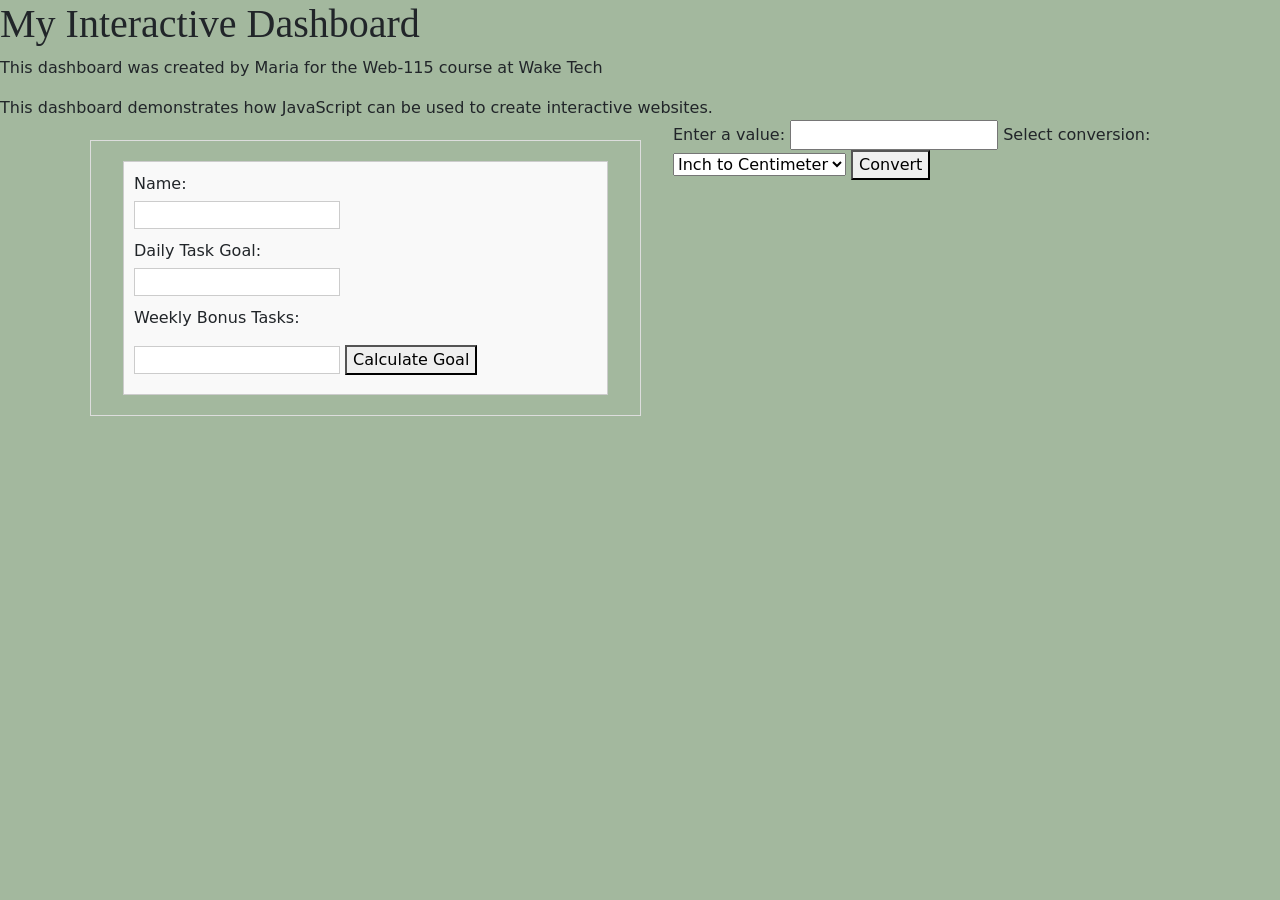
==== index.html @ 3a4084d5 "Add metric converter to index" ====
<!DOCTYPE html>
<html lang="en">
<head>
    <meta charset="UTF-8">
    <meta name="viewport" content="width=device-width, initial-scale=1.0">
    <title>Interactive Dashboard</title>
    
    <!-- Bootstrap  -->
    <link href="https://cdn.jsdelivr.net/npm/bootstrap@5.3.8/dist/css/bootstrap.min.css" rel="stylesheet" integrity="sha384-sRIl4kxILFvY47J16cr9ZwB07vP4J8+LH7qKQnuqkuIAvNWLzeN8tE5YBujZqJLB" crossorigin="anonymous">
    
    <link rel="stylesheet" href="css/style.css">
 

    <script defer src="https://cdn.jsdelivr.net/npm/bootstrap@5.3.8/dist/js/bootstrap.bundle.min.js" integrity="sha384-FKyoEForCGlyvwx9Hj09JcYn3nv7wiPVlz7YYwJrWVcXK/BmnVDxM+D2scQbITxI" crossorigin="anonymous"></script>
</head>

<body>
    <h1>My Interactive Dashboard</h1>
    <p>This dashboard was created by Maria for the Web-115 course at Wake Tech</p>

    <script>
        document.write("This dashboard demonstrates how JavaScript can be used to create interactive websites.")
    </script>

<!-- The <noscript> is for web browsers with JavaScript rendering disabled. -->
    <noscript>Unfortunately, your web browser does not support JavaScript.</noscript>

    <div class="container">
    <div class="row">
        <div class="col" id="weekly-tasks">            
            
            <form id="goal-form">

                <label for="user-name">Name:</label>
                <input type="text" id="user-name">

                <label for="daily-goal">Daily Task Goal:</label>
                <input type="number" id="daily-goal">

                <label for="bonus-tasks">Weekly Bonus Tasks:</label>
                <input type="number" id="bonus-tasks">

                <button type="submit" id="goal-btn">Calculate Goal</button>
            </form>

            <p id="goal-message"></p>
            
            <script src="js/task-manager.js"></script> 
 
            </div>

            <div class="col" id="metric-converter">

                <form id="converter-form">

                    <label for="numeric-value">Enter a value:</label>
                    <input type="number" id="numeric-value">

                    <label for="conversion-type">Select conversion:</label>
                    <select id="conversion-type">
                        <option value="inch to centimeter">Inch to Centimeter</option>
                        <option value="foot to centimeter">Foot to Centimeter</option>
                        <option value="yard to meter">Yard to Meter</option>
                        <option value="mile to kilometer">Mile to Kilometer</option>
                        <option value="centimeter to inch">Centimeter to Inch</option>
                        <option value="centimeter to foot">Centimeter to Foot</option>
                        <option value="meter to yard">Meter to Yard</option>
                        <option value="kilometer to mile">Kilometer to Mile</option>
                    </select>

                    <button type="submit" id="convert-button">Convert</button>

                </form>

                <p id="conversion-result"></p>

                <script src="js/metric-converter.js" defer></script>

            </div>

        </div>
        <!-- Dashboard Content -->
         
    </div>
</div>

</body>
</html>
---- css/style.css ----
body {
    background-color: #a3b89e;
}

h1 {
    font-family: Garamond, serif;
}

#weekly-tasks {
    margin: 20px;
    border: 1px solid #ddd;
}

#goal-form {
    margin: 20px;
    padding: 10px;
    border: 1px solid #ccc;
    background-color: #f9f9f9;
}

#goal-form label {
    display: block;
    margin-bottom: 5px;
}

#goal-form input {
    margin-bottom: 10px;
    border: 1px solid #ccc;
}

#goal-btn {
    margin-top: 10px;
}

#goal-message {
    margin-top: 10px;
    color: green;
}
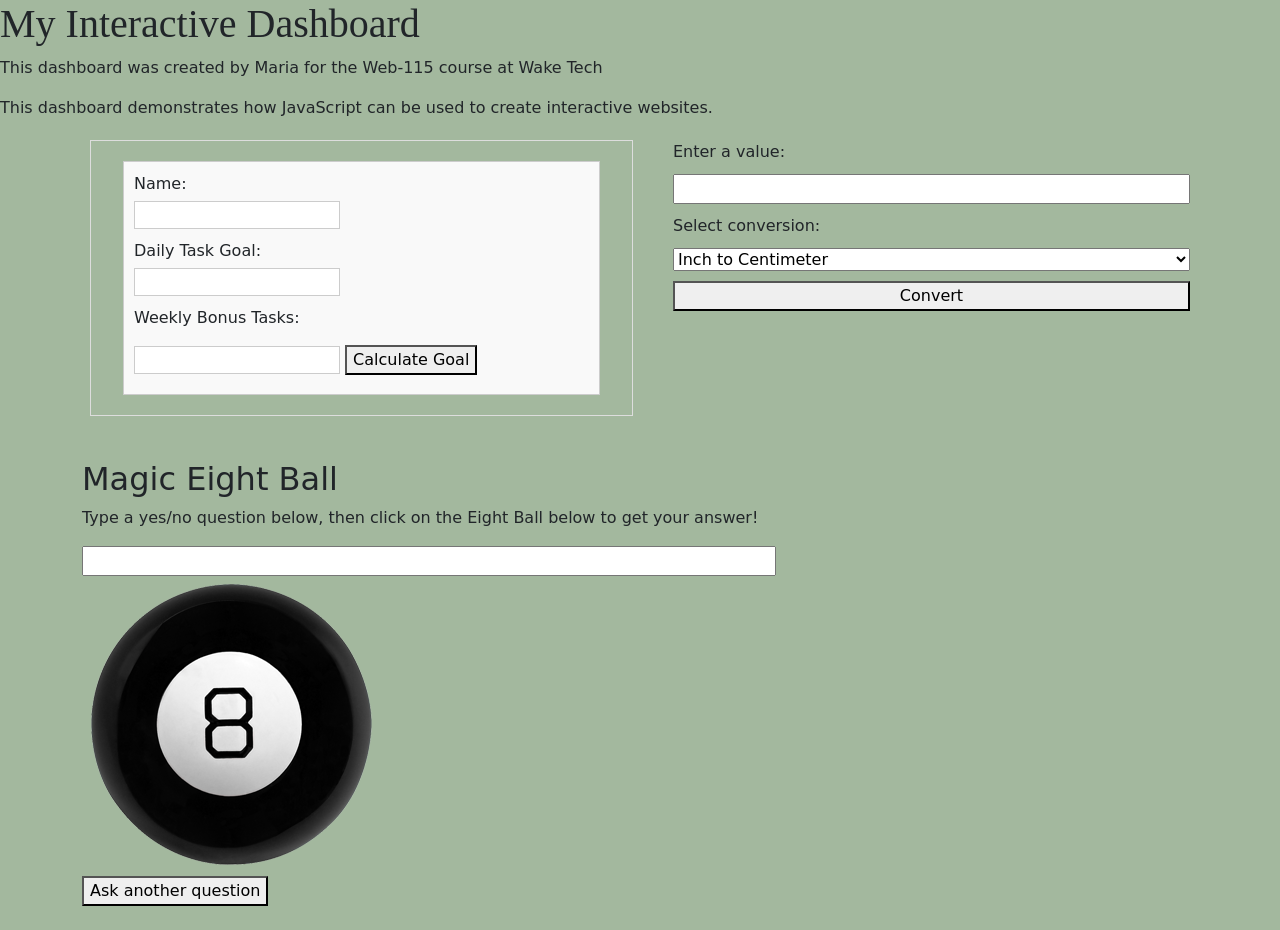
==== commit c40b7486: "Added Magic 8 balls CSS, js, etc" ====
--- a/index.html
+++ b/index.html
@@ -78,6 +78,24 @@
 
             </div>
 
+            <div class="col" id="magic-eight-ball">
+                <script src="js/magic-eight-ball.js" defer></script>﻿
+                <link rel="stylesheet" href="css/magic-eight-ball.css">
+                <h2 class="heading">Magic Eight Ball</h2>
+                <form>
+                    <p>Type a yes/no question below, then click on the Eight Ball below to get your answer!</p>
+                    <input id="question" name="question" size="80">
+
+                    <div id="magicEightBall">
+                        <div id="circle"></div>
+                        <img id="ball" src="img/magic-eight-ball.png"/>
+                    </div>
+
+                    <button id="reset" name="reset" type="reset">Ask another question</button>
+                </form>
+                <br>
+            </div>
+
         </div>
         <!-- Dashboard Content -->
          
--- a/css/style.css
+++ b/css/style.css
@@ -35,4 +35,19 @@
 #goal-message {
     margin-top: 10px;
     color: green;
-}+}
+
+#metric-converter {
+    padding: 20px;
+}
+
+#metric-converter form {
+    display: flex;
+    flex-direction: column;
+    gap: 10px;
+}
+
+#conversion-result {
+    margin-top: 15px;
+    font-weight: bold;
+}
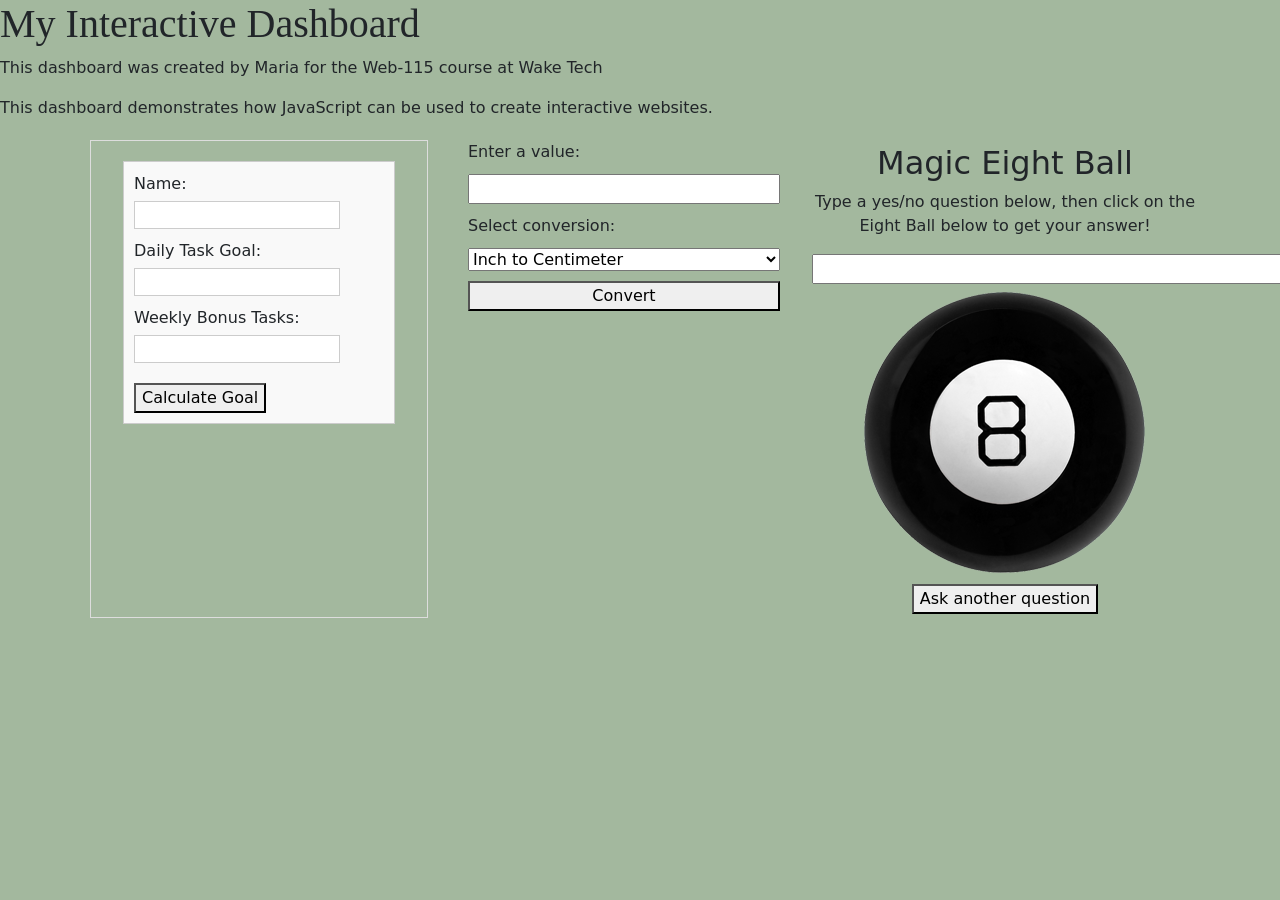
==== commit e2bdade6: "Eliminate spaces per last grade, edit Readme" ====
--- a/index.html
+++ b/index.html
@@ -58,14 +58,14 @@
 
                     <label for="conversion-type">Select conversion:</label>
                     <select id="conversion-type">
-                        <option value="inch to centimeter">Inch to Centimeter</option>
-                        <option value="foot to centimeter">Foot to Centimeter</option>
-                        <option value="yard to meter">Yard to Meter</option>
-                        <option value="mile to kilometer">Mile to Kilometer</option>
-                        <option value="centimeter to inch">Centimeter to Inch</option>
-                        <option value="centimeter to foot">Centimeter to Foot</option>
-                        <option value="meter to yard">Meter to Yard</option>
-                        <option value="kilometer to mile">Kilometer to Mile</option>
+                        <option value="inch-to-centimeter">Inch to Centimeter</option>
+                        <option value="foot-to-centimeter">Foot to Centimeter</option>
+                        <option value="yard-to-meter">Yard to Meter</option>
+                        <option value="mile-to-kilometer">Mile to Kilometer</option>
+                        <option value="centimeter-to-inch">Centimeter to Inch</option>
+                        <option value="centimeter-to-foot">Centimeter to Foot</option>
+                        <option value="meter-to-yard">Meter to Yard</option>
+                        <option value="kilometer-to-mile">Kilometer to Mile</option>
                     </select>
 
                     <button type="submit" id="convert-button">Convert</button>
--- a/css/magic-eight-ball.css
+++ b/css/magic-eight-ball.css
@@ -0,0 +1,45 @@
+
+#magic-eight-ball {
+  max-width: 410px;
+  text-align: center;
+  margin: auto;
+}
+
+#circle {
+  font-size: 12pt;
+  background-color: white;
+  color: black;
+  position: absolute;
+  margin-left: 70px;
+  margin-top: 70px;
+  height: 150px;
+  width: 150px;
+  border-radius: 50%;
+  text-wrap: wrap;
+  display: none;
+  /* get answer inside ball */
+  overflow: hidden
+}
+
+
+img:active {
+  animation: shake 1s;
+  animation-iteration-count: infinite;
+}
+
+img:visited {
+  animation: none;
+}
+@keyframes shake {
+  0% { transform: translate(1px, 1px) rotate(0deg);  }
+  10% { transform: translate(-1px, -2px) rotate(-1deg); }
+  20% { transform: translate(-3px, 0px) rotate(1deg); }
+  30% { transform: translate(3px, 2px) rotate(0deg); }
+  40% { transform: translate(1px, -1px) rotate(1deg); }
+  50% { transform: translate(-1px, 2px) rotate(-1deg); }
+  60% { transform: translate(-3px, 1px) rotate(0deg); }
+  70% { transform: translate(3px, 1px) rotate(-1deg); }
+  80% { transform: translate(-1px, -1px) rotate(1deg); }
+  90% { transform: translate(1px, 2px) rotate(0deg); }
+  100% { transform: translate(1px, -2px) rotate(-1deg); }
+}
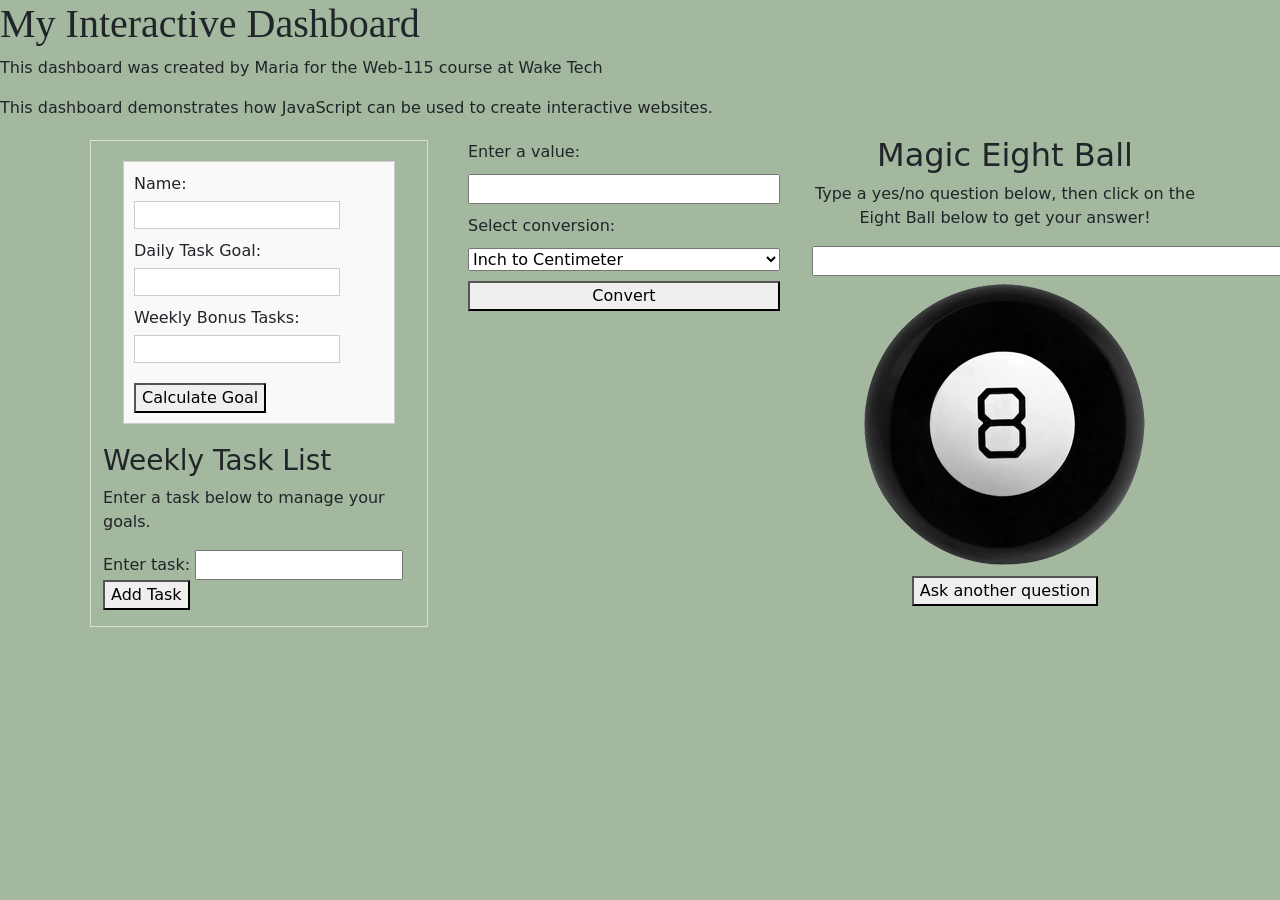
==== commit aee21571: "Added weekly task list and logic" ====
--- a/index.html
+++ b/index.html
@@ -4,17 +4,18 @@
     <meta charset="UTF-8">
     <meta name="viewport" content="width=device-width, initial-scale=1.0">
     <title>Interactive Dashboard</title>
-    
-    <!-- Bootstrap  -->
+
+    <!-- Bootstrap -->
     <link href="https://cdn.jsdelivr.net/npm/bootstrap@5.3.8/dist/css/bootstrap.min.css" rel="stylesheet" integrity="sha384-sRIl4kxILFvY47J16cr9ZwB07vP4J8+LH7qKQnuqkuIAvNWLzeN8tE5YBujZqJLB" crossorigin="anonymous">
-    
+
     <link rel="stylesheet" href="css/style.css">
- 
+
+    <link rel="stylesheet" href="css/magic-eight-ball.css">
 
     <script defer src="https://cdn.jsdelivr.net/npm/bootstrap@5.3.8/dist/js/bootstrap.bundle.min.js" integrity="sha384-FKyoEForCGlyvwx9Hj09JcYn3nv7wiPVlz7YYwJrWVcXK/BmnVDxM+D2scQbITxI" crossorigin="anonymous"></script>
 </head>
+<body>
 
-<body>
     <h1>My Interactive Dashboard</h1>
     <p>This dashboard was created by Maria for the Web-115 course at Wake Tech</p>
 
@@ -22,33 +23,54 @@
         document.write("This dashboard demonstrates how JavaScript can be used to create interactive websites.")
     </script>
 
-<!-- The <noscript> is for web browsers with JavaScript rendering disabled. -->
+    <!-- The noscript element is for browsers with JavaScript disabled. -->
     <noscript>Unfortunately, your web browser does not support JavaScript.</noscript>
 
     <div class="container">
-    <div class="row">
-        <div class="col" id="weekly-tasks">            
-            
-            <form id="goal-form">
 
-                <label for="user-name">Name:</label>
-                <input type="text" id="user-name">
+        <div class="row">
 
-                <label for="daily-goal">Daily Task Goal:</label>
-                <input type="number" id="daily-goal">
+            <!-- Weekly Tasks -->
+            <div class="col" id="weekly-tasks">
 
-                <label for="bonus-tasks">Weekly Bonus Tasks:</label>
-                <input type="number" id="bonus-tasks">
+                <form id="goal-form">
 
-                <button type="submit" id="goal-btn">Calculate Goal</button>
-            </form>
+                    <label for="user-name">Name:</label>
+                    <input type="text" id="user-name">
 
-            <p id="goal-message"></p>
-            
-            <script src="js/task-manager.js"></script> 
- 
+                    <label for="daily-goal">Daily Task Goal:</label>
+                    <input type="number" id="daily-goal">
+
+                    <label for="bonus-tasks">Weekly Bonus Tasks:</label>
+                    <input type="number" id="bonus-tasks">
+
+                    <button type="submit" id="goal-btn">Calculate Goal</button>
+
+                </form>
+
+                <p id="goal-message"></p>
+
+                <!-- New Weekly Task List -->
+                <div id="task-list">
+
+                    <h3>Weekly Task List</h3>
+
+                    <p>Enter a task below to manage your goals.</p>
+
+                    <form id="task-form">
+                        <label for="task-name">Enter task:</label>
+                        <input type="text" id="task-name">
+
+                        <button type="button" id="add-task">Add Task</button>
+                    </form>
+
+                </div>
+
+                <script src="js/task-manager.js" defer></script>
+
             </div>
 
+            <!-- Metric Converter -->
             <div class="col" id="metric-converter">
 
                 <form id="converter-form">
@@ -57,15 +79,16 @@
                     <input type="number" id="numeric-value">
 
                     <label for="conversion-type">Select conversion:</label>
+
                     <select id="conversion-type">
-                        <option value="inch-to-centimeter">Inch to Centimeter</option>
-                        <option value="foot-to-centimeter">Foot to Centimeter</option>
-                        <option value="yard-to-meter">Yard to Meter</option>
-                        <option value="mile-to-kilometer">Mile to Kilometer</option>
-                        <option value="centimeter-to-inch">Centimeter to Inch</option>
-                        <option value="centimeter-to-foot">Centimeter to Foot</option>
-                        <option value="meter-to-yard">Meter to Yard</option>
-                        <option value="kilometer-to-mile">Kilometer to Mile</option>
+                        <option value="inch to centimeter">Inch to Centimeter</option>
+                        <option value="foot to centimeter">Foot to Centimeter</option>
+                        <option value="yard to meter">Yard to Meter</option>
+                        <option value="mile to kilometer">Mile to Kilometer</option>
+                        <option value="centimeter to inch">Centimeter to Inch</option>
+                        <option value="centimeter to foot">Centimeter to Foot</option>
+                        <option value="meter to yard">Meter to Yard</option>
+                        <option value="kilometer to mile">Kilometer to Mile</option>
                     </select>
 
                     <button type="submit" id="convert-button">Convert</button>
@@ -78,29 +101,41 @@
 
             </div>
 
+            <!-- Magic Eight Ball -->
             <div class="col" id="magic-eight-ball">
-                <script src="js/magic-eight-ball.js" defer></script>﻿
-                <link rel="stylesheet" href="css/magic-eight-ball.css">
+
+                <script src="js/magic-eight-ball.js" defer></script>
+
                 <h2 class="heading">Magic Eight Ball</h2>
+
                 <form>
+
                     <p>Type a yes/no question below, then click on the Eight Ball below to get your answer!</p>
+
                     <input id="question" name="question" size="80">
 
                     <div id="magicEightBall">
+
                         <div id="circle"></div>
-                        <img id="ball" src="img/magic-eight-ball.png"/>
+
+                        <img id="ball" src="img/magic-eight-ball.png" alt="Magic Eight Ball">
+
                     </div>
 
                     <button id="reset" name="reset" type="reset">Ask another question</button>
+
                 </form>
+
                 <br>
+
             </div>
 
         </div>
+
         <!-- Dashboard Content -->
-         
+
     </div>
-</div>
 
 </body>
 </html>
+
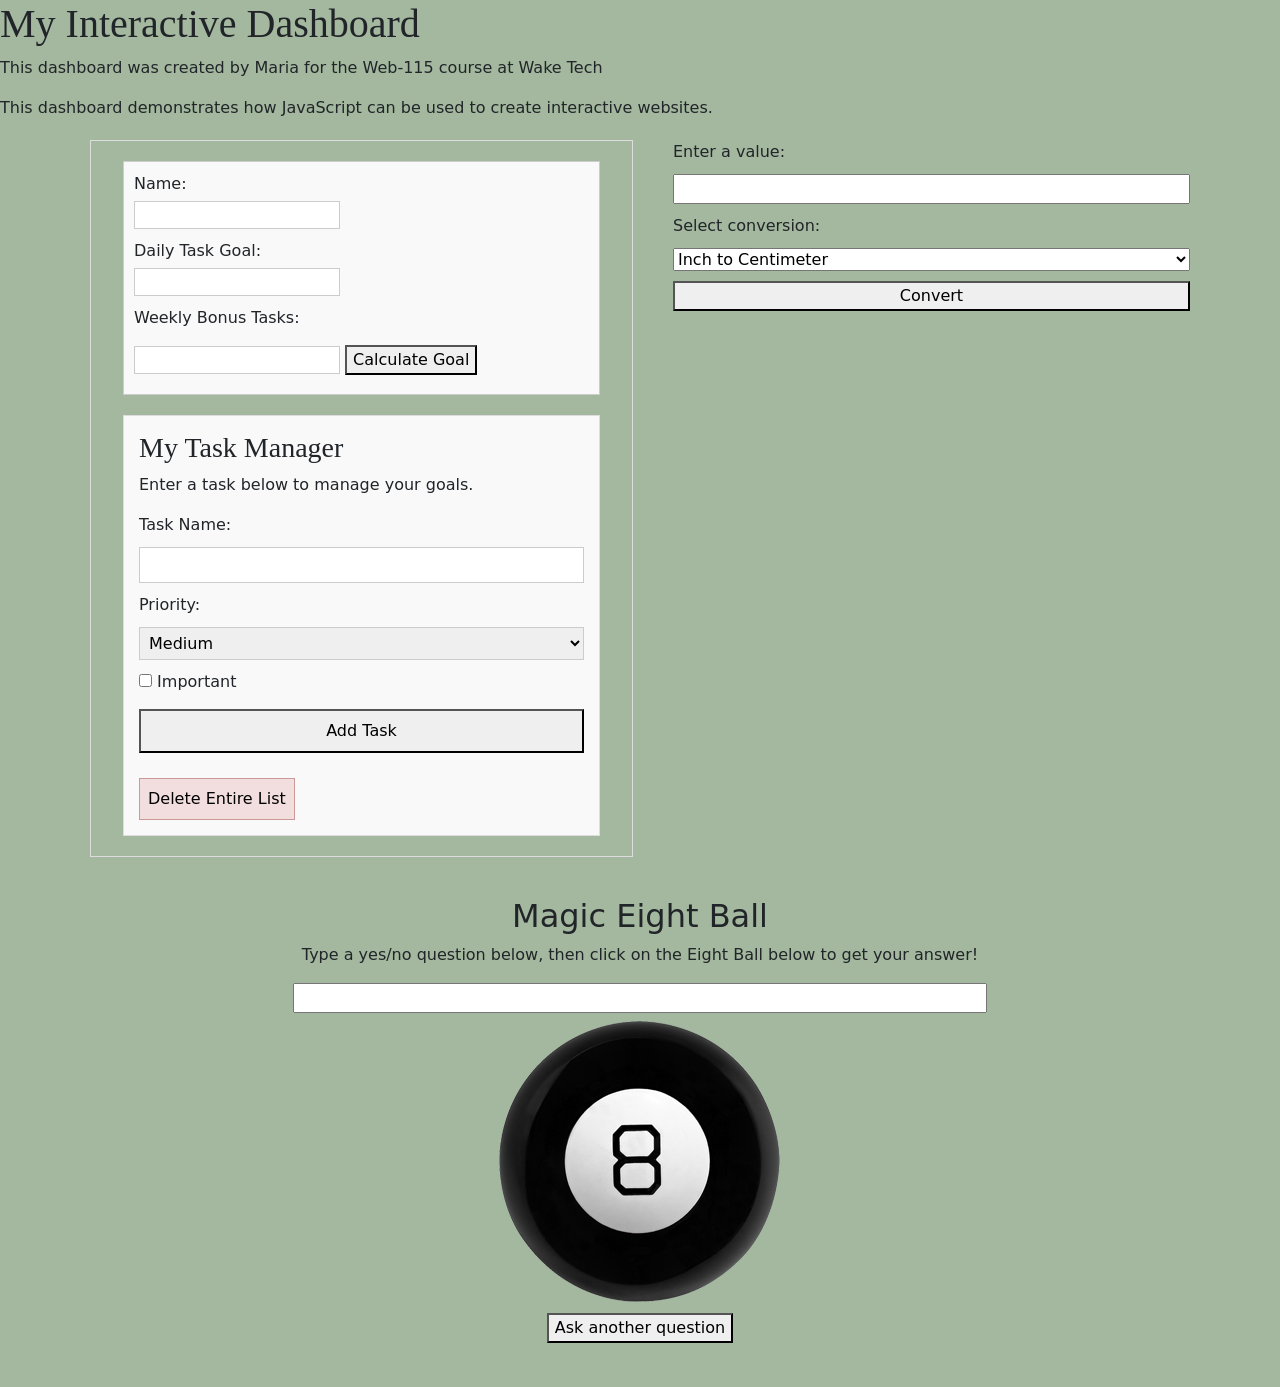
==== commit 830bc527: "Updated task manager app for class" ====
--- a/index.html
+++ b/index.html
@@ -49,22 +49,42 @@
                 </form>
 
                 <p id="goal-message"></p>
+                
+                <!-- New Weekly Task List -->
+                <section id="task-manager">
 
-                <!-- New Weekly Task List -->
-                <div id="task-list">
-
-                    <h3>Weekly Task List</h3>
+                    <h3>My Task Manager</h3>
 
                     <p>Enter a task below to manage your goals.</p>
 
                     <form id="task-form">
-                        <label for="task-name">Enter task:</label>
-                        <input type="text" id="task-name">
 
-                        <button type="button" id="add-task">Add Task</button>
+                        <label for="task-name">Task Name:</label>
+                        <input type="text" id="task-name" required>
+
+                        <label for="task-priority">Priority:</label>
+                        <select id="task-priority">
+                            <option value="High">High</option>
+                            <option value="Medium" selected>Medium</option>
+                            <option value="Low">Low</option>
+                        </select>
+
+                        <label for="task-important">
+                            <input type="checkbox" id="task-important">
+                            Important
+                        </label>
+
+                        <button type="submit" id="add-task">Add Task</button>
+
                     </form>
 
-                </div>
+                    <div id="task-list"></div>
+
+                    <button type="button" id="delete-list">
+                        Delete Entire List
+                    </button>
+
+                </section>
 
                 <script src="js/task-manager.js" defer></script>
 
--- a/css/style.css
+++ b/css/style.css
@@ -51,3 +51,60 @@
     margin-top: 15px;
     font-weight: bold;
 }
+
+#task-manager {
+    margin: 20px;
+    padding: 15px;
+    border: 1px solid #ddd;
+    background-color: #f9f9f9;
+}
+
+#task-manager h3 {
+    font-family: Garamond, serif;
+}
+
+#task-form {
+    display: flex;
+    flex-direction: column;
+    gap: 10px;
+    margin-bottom: 20px;
+}
+
+#task-form input,
+#task-form select {
+    padding: 5px;
+    border: 1px solid #ccc;
+}
+
+#task-form button,
+#delete-list {
+    margin-top: 5px;
+    padding: 8px;
+    cursor: pointer;
+}
+
+/* Task List */
+#task-list ul {
+    padding-left: 0;
+    list-style: none;
+}
+
+#task-list li {
+    margin-bottom: 10px;
+    padding: 10px;
+    border: 1px solid #ddd;
+    background-color: white;
+}
+
+/* Buttons for each task */
+#task-list button {
+    margin: 5px;
+    padding: 5px 8px;
+    cursor: pointer;
+}
+
+/* Delete Entire List button */
+#delete-list {
+    background-color: #f2dede;
+    border: 1px solid #cc9999;
+}
--- a/css/magic-eight-ball.css
+++ b/css/magic-eight-ball.css
@@ -1,8 +1,10 @@
 
 #magic-eight-ball {
-  max-width: 410px;
+  max-width: 100%;
   text-align: center;
-  margin: auto;
+  box-sizing: border-box;
+  margin: 0;
+  padding: 20px;
 }
 
 #circle {
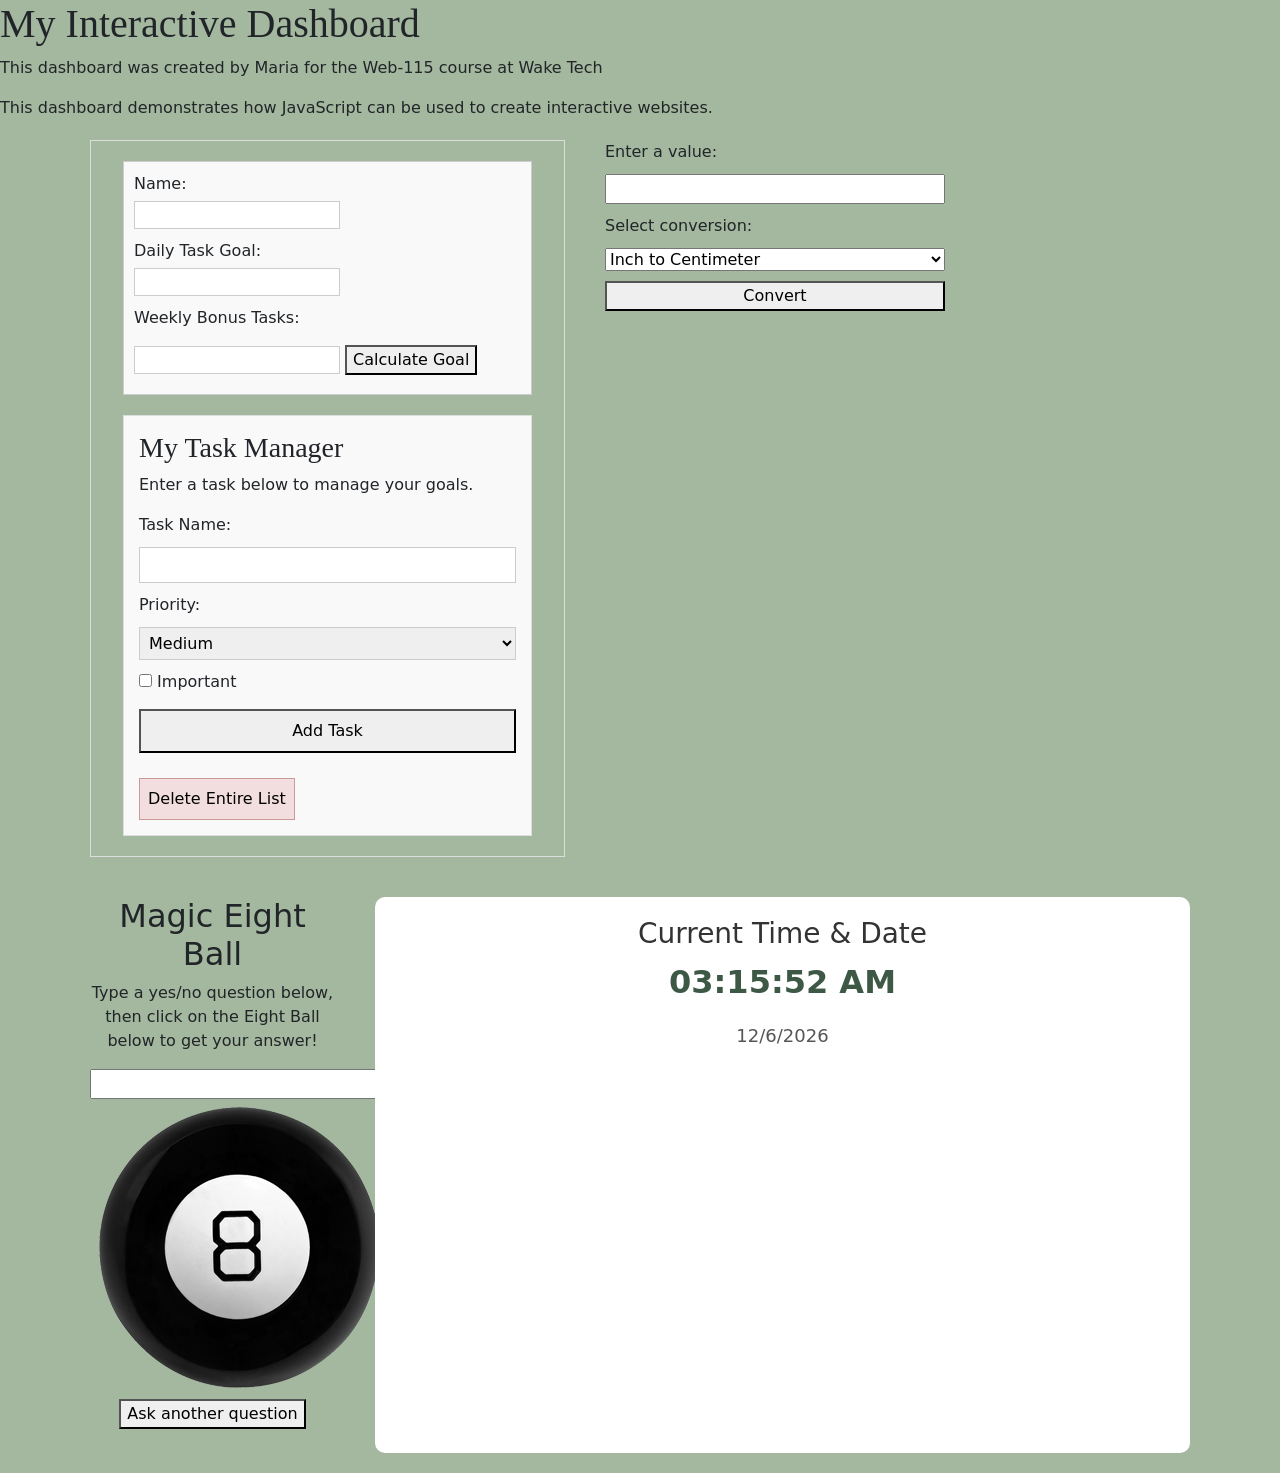
==== commit a91124c9: "Added clock and calendar + HW feedback" ====
--- a/index.html
+++ b/index.html
@@ -1,3 +1,4 @@
+
 <!DOCTYPE html>
 <html lang="en">
 <head>
@@ -11,6 +12,8 @@
     <link rel="stylesheet" href="css/style.css">
 
     <link rel="stylesheet" href="css/magic-eight-ball.css">
+
+    <link rel="stylesheet" href="css/digital-clock.css">
 
     <script defer src="https://cdn.jsdelivr.net/npm/bootstrap@5.3.8/dist/js/bootstrap.bundle.min.js" integrity="sha384-FKyoEForCGlyvwx9Hj09JcYn3nv7wiPVlz7YYwJrWVcXK/BmnVDxM+D2scQbITxI" crossorigin="anonymous"></script>
 </head>
@@ -31,7 +34,7 @@
         <div class="row">
 
             <!-- Weekly Tasks -->
-            <div class="col" id="weekly-tasks">
+            <div class="col-md-5" id="weekly-tasks">
 
                 <form id="goal-form">
 
@@ -91,7 +94,7 @@
             </div>
 
             <!-- Metric Converter -->
-            <div class="col" id="metric-converter">
+            <div class="col-md-4" id="metric-converter">
 
                 <form id="converter-form">
 
@@ -122,7 +125,7 @@
             </div>
 
             <!-- Magic Eight Ball -->
-            <div class="col" id="magic-eight-ball">
+            <div class="col-md-3" id="magic-eight-ball">
 
                 <script src="js/magic-eight-ball.js" defer></script>
 
@@ -150,12 +153,23 @@
 
             </div>
 
+            <!-- Digital Clock -->
+            <div id="digital-clock" class="col">
+
+                <h3>Current Time & Date</h3>
+
+                <p id="clock-face"></p>
+
+                <p id="calendar-date"></p>
+
+            </div>
         </div>
 
         <!-- Dashboard Content -->
 
     </div>
 
+    <script src="js/digital-clock.js" defer></script>
+
 </body>
 </html>
-
--- a/css/style.css
+++ b/css/style.css
@@ -108,3 +108,24 @@
     background-color: #f2dede;
     border: 1px solid #cc9999;
 }
+
+/* Digital clock */
+#digital-clock {
+    background-color: #ffffff;
+    color: #333333;
+    text-align: center;
+    padding: 20px;
+    margin: 20px;
+    border-radius: 10px;
+}
+
+#clock-face {
+    font-size: 32px;
+    font-weight: bold;
+    color: #3d5945;
+}
+
+#calendar-date {
+    font-size: 18px;
+    color: #555555;
+}
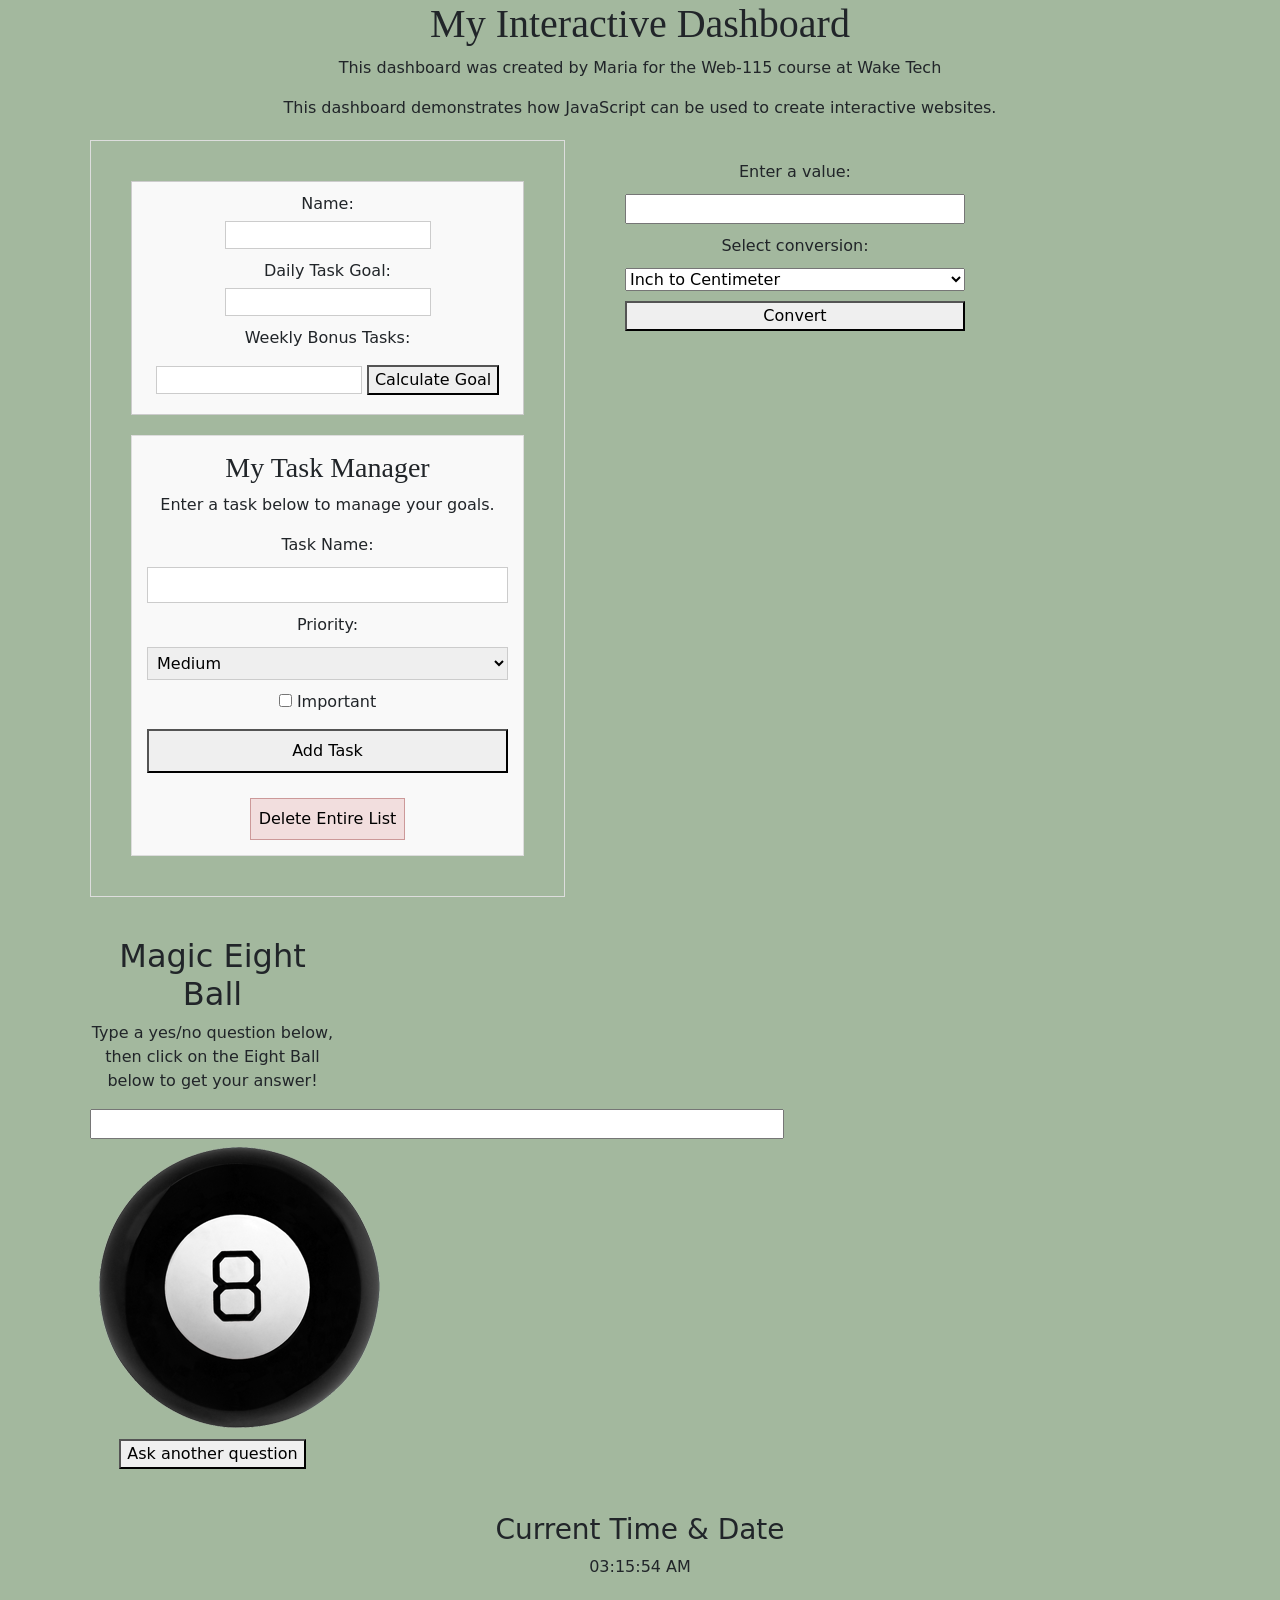
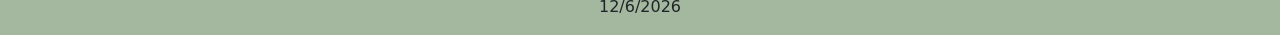
==== commit 4c868d59: "layout" ====
--- a/index.html
+++ b/index.html
@@ -154,7 +154,7 @@
             </div>
 
             <!-- Digital Clock -->
-            <div id="digital-clock" class="col">
+            <div id="digital-clock" class="col-12">
 
                 <h3>Current Time & Date</h3>
 
--- a/css/style.css
+++ b/css/style.css
@@ -1,13 +1,16 @@
 body {
     background-color: #a3b89e;
+    text-align: center;
 }
 
 h1 {
     font-family: Garamond, serif;
+    text-align: center;
 }
 
 #weekly-tasks {
     margin: 20px;
+    padding: 20px;
     border: 1px solid #ddd;
 }
 
@@ -16,6 +19,7 @@
     padding: 10px;
     border: 1px solid #ccc;
     background-color: #f9f9f9;
+    margin-bottom: 10px;
 }
 
 #goal-form label {
@@ -38,6 +42,7 @@
 }
 
 #metric-converter {
+    margin: 20px;
     padding: 20px;
 }
 
@@ -108,24 +113,3 @@
     background-color: #f2dede;
     border: 1px solid #cc9999;
 }
-
-/* Digital clock */
-#digital-clock {
-    background-color: #ffffff;
-    color: #333333;
-    text-align: center;
-    padding: 20px;
-    margin: 20px;
-    border-radius: 10px;
-}
-
-#clock-face {
-    font-size: 32px;
-    font-weight: bold;
-    color: #3d5945;
-}
-
-#calendar-date {
-    font-size: 18px;
-    color: #555555;
-}
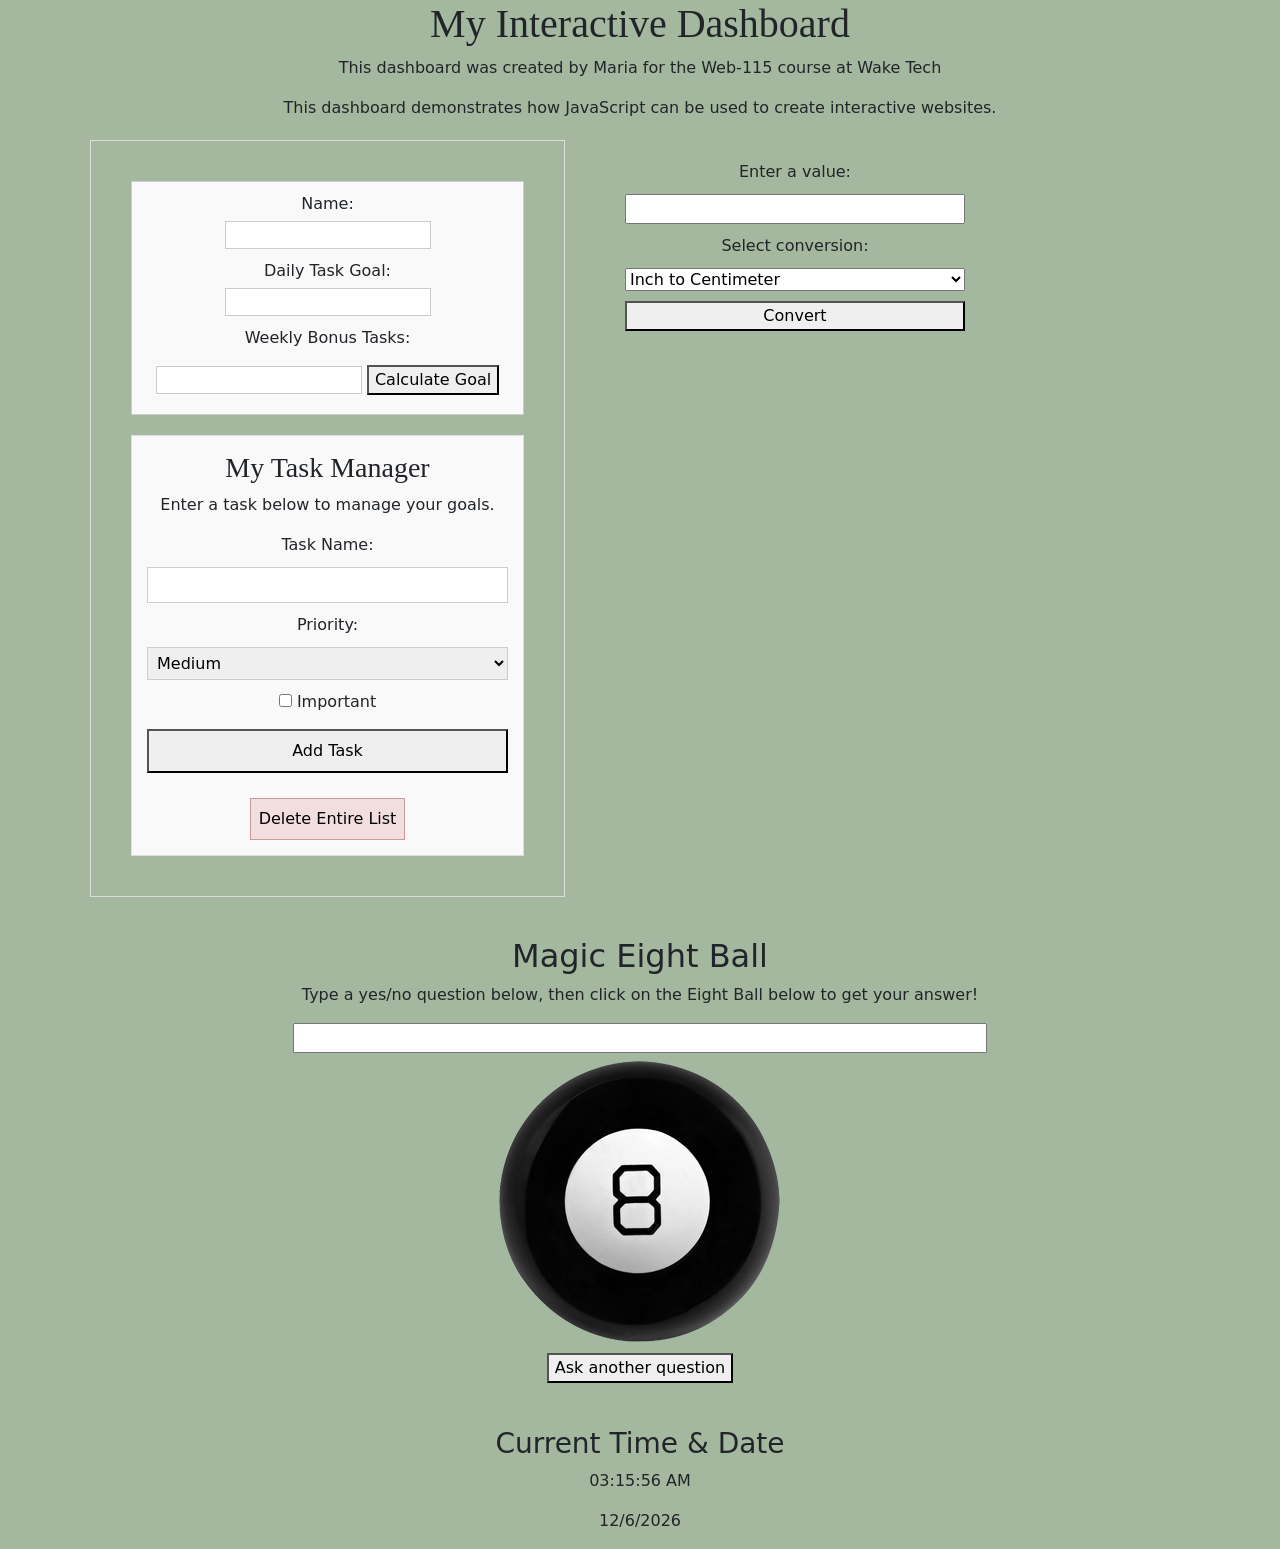
==== commit f32322e8: "8 ball layout" ====
--- a/index.html
+++ b/index.html
@@ -125,7 +125,7 @@
             </div>
 
             <!-- Magic Eight Ball -->
-            <div class="col-md-3" id="magic-eight-ball">
+            <div class="col" id="magic-eight-ball">
 
                 <script src="js/magic-eight-ball.js" defer></script>
 
